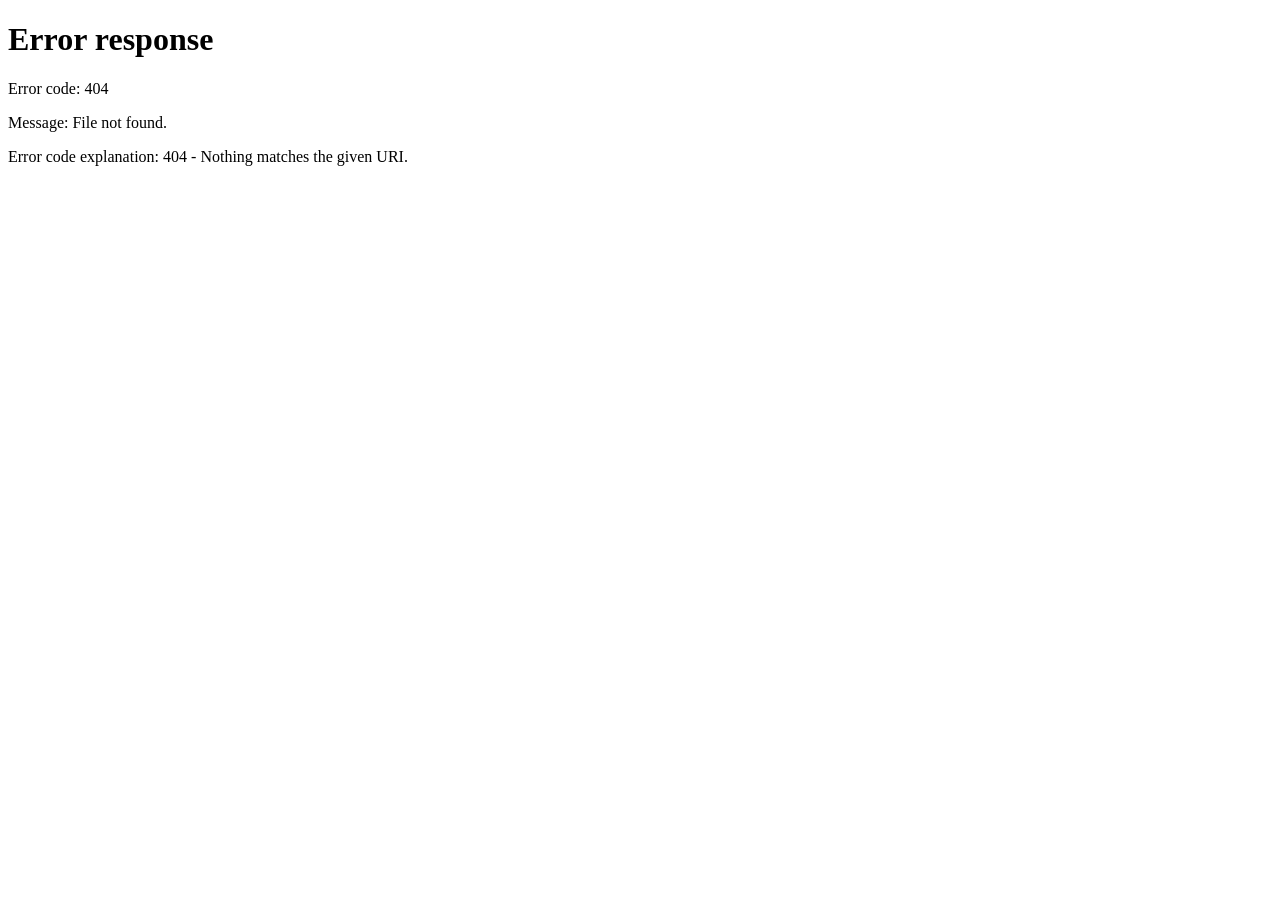
==== index.html @ b70b427f "se guardaron cambios" ====
<!DOCTYPE html>
<html lang="es">
<head>
    <meta charset="UTF-8">
    <meta name="viewport" content="width=device-width, initial-scale=1.0">
    <title>Jimena García Ramírez | Portafolio Web</title>
    <!-- Redirige automáticamente a la página de la práctica 03 -->
    <meta http-equiv="refresh" content="0; url=practica03/index.html">
    <link rel="canonical" href="https://250007.github.io/Practicas_Apps_Web_250007/practica03/index.html">
   
</head>
<body>
    <div class="card">
        <h2>Redirigiendo al Portafolio Personal...</h2>
        <p>Si la página no carga automáticamente en unos segundos, haz clic aquí:</p>
        <p><a href="practica03/index.html">👉 Ir al Portafolio de Jimena</a></p>
    </div>
</body>
</html>
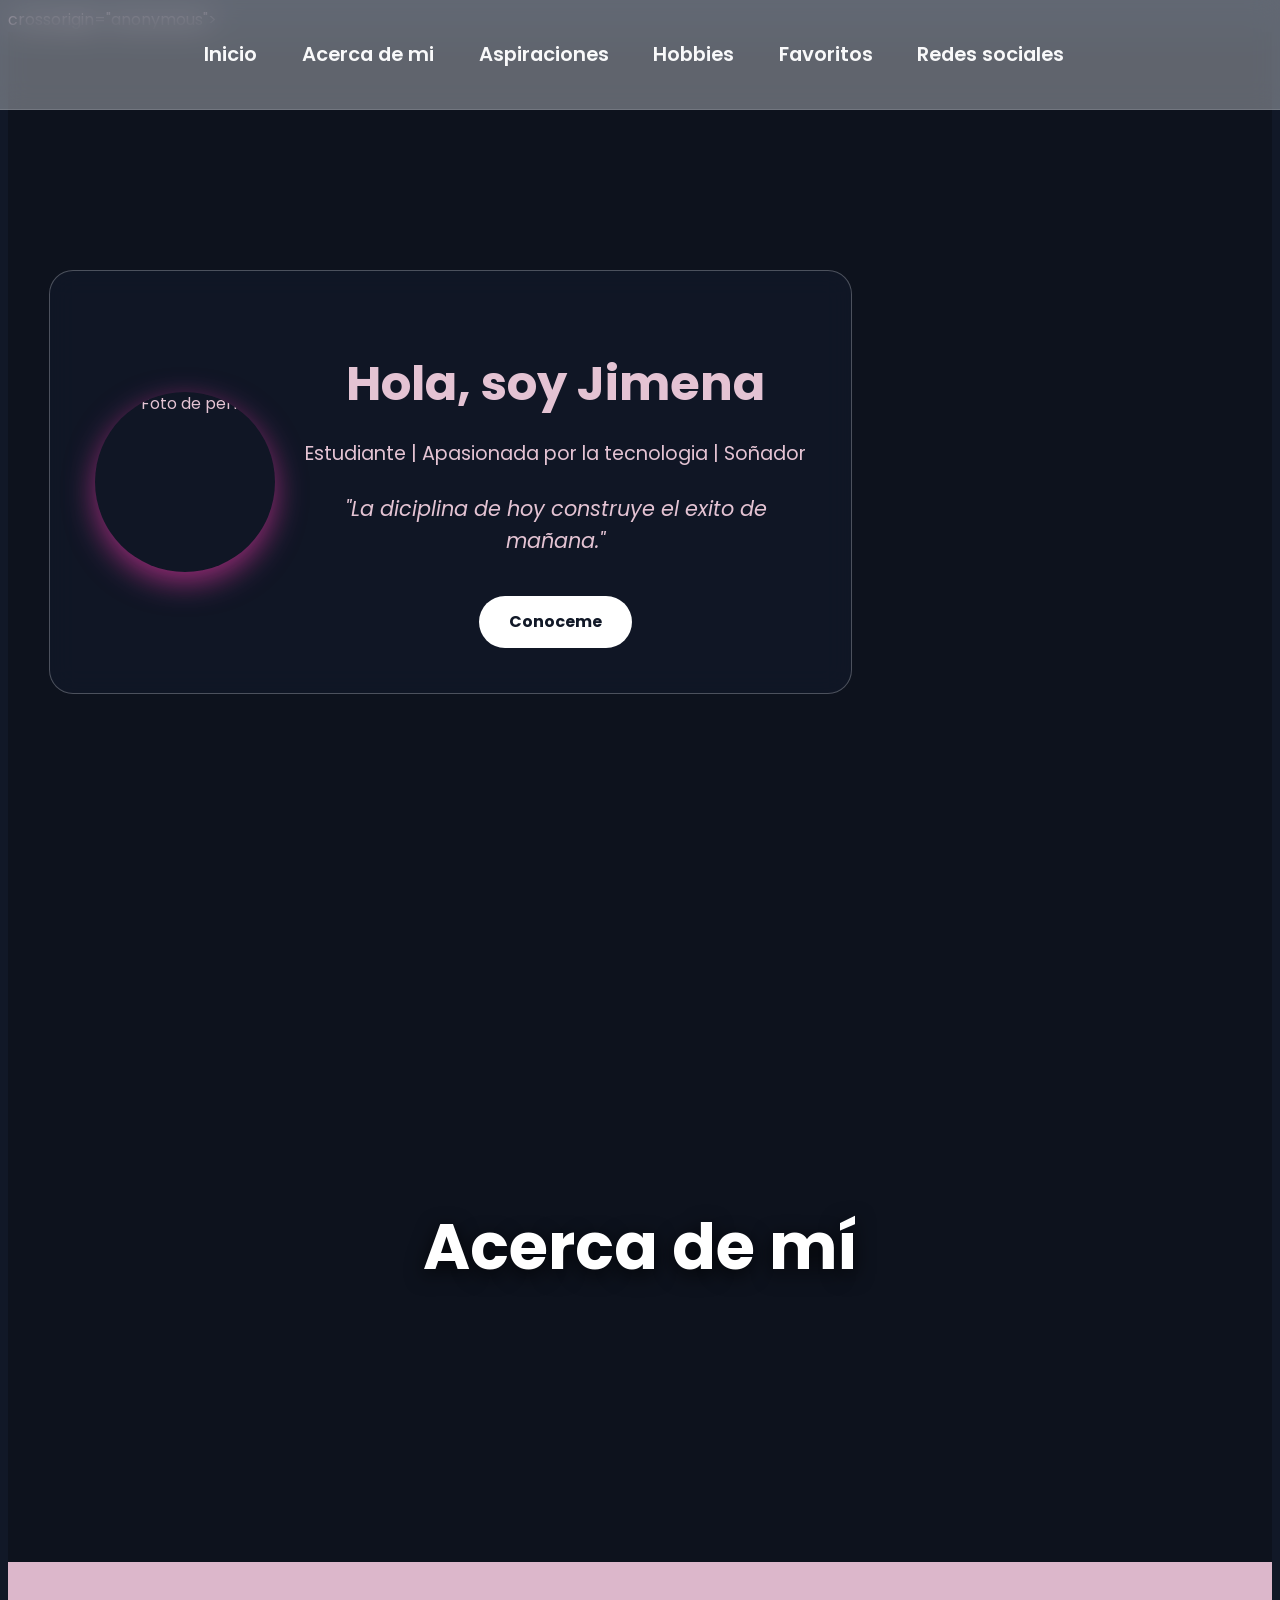
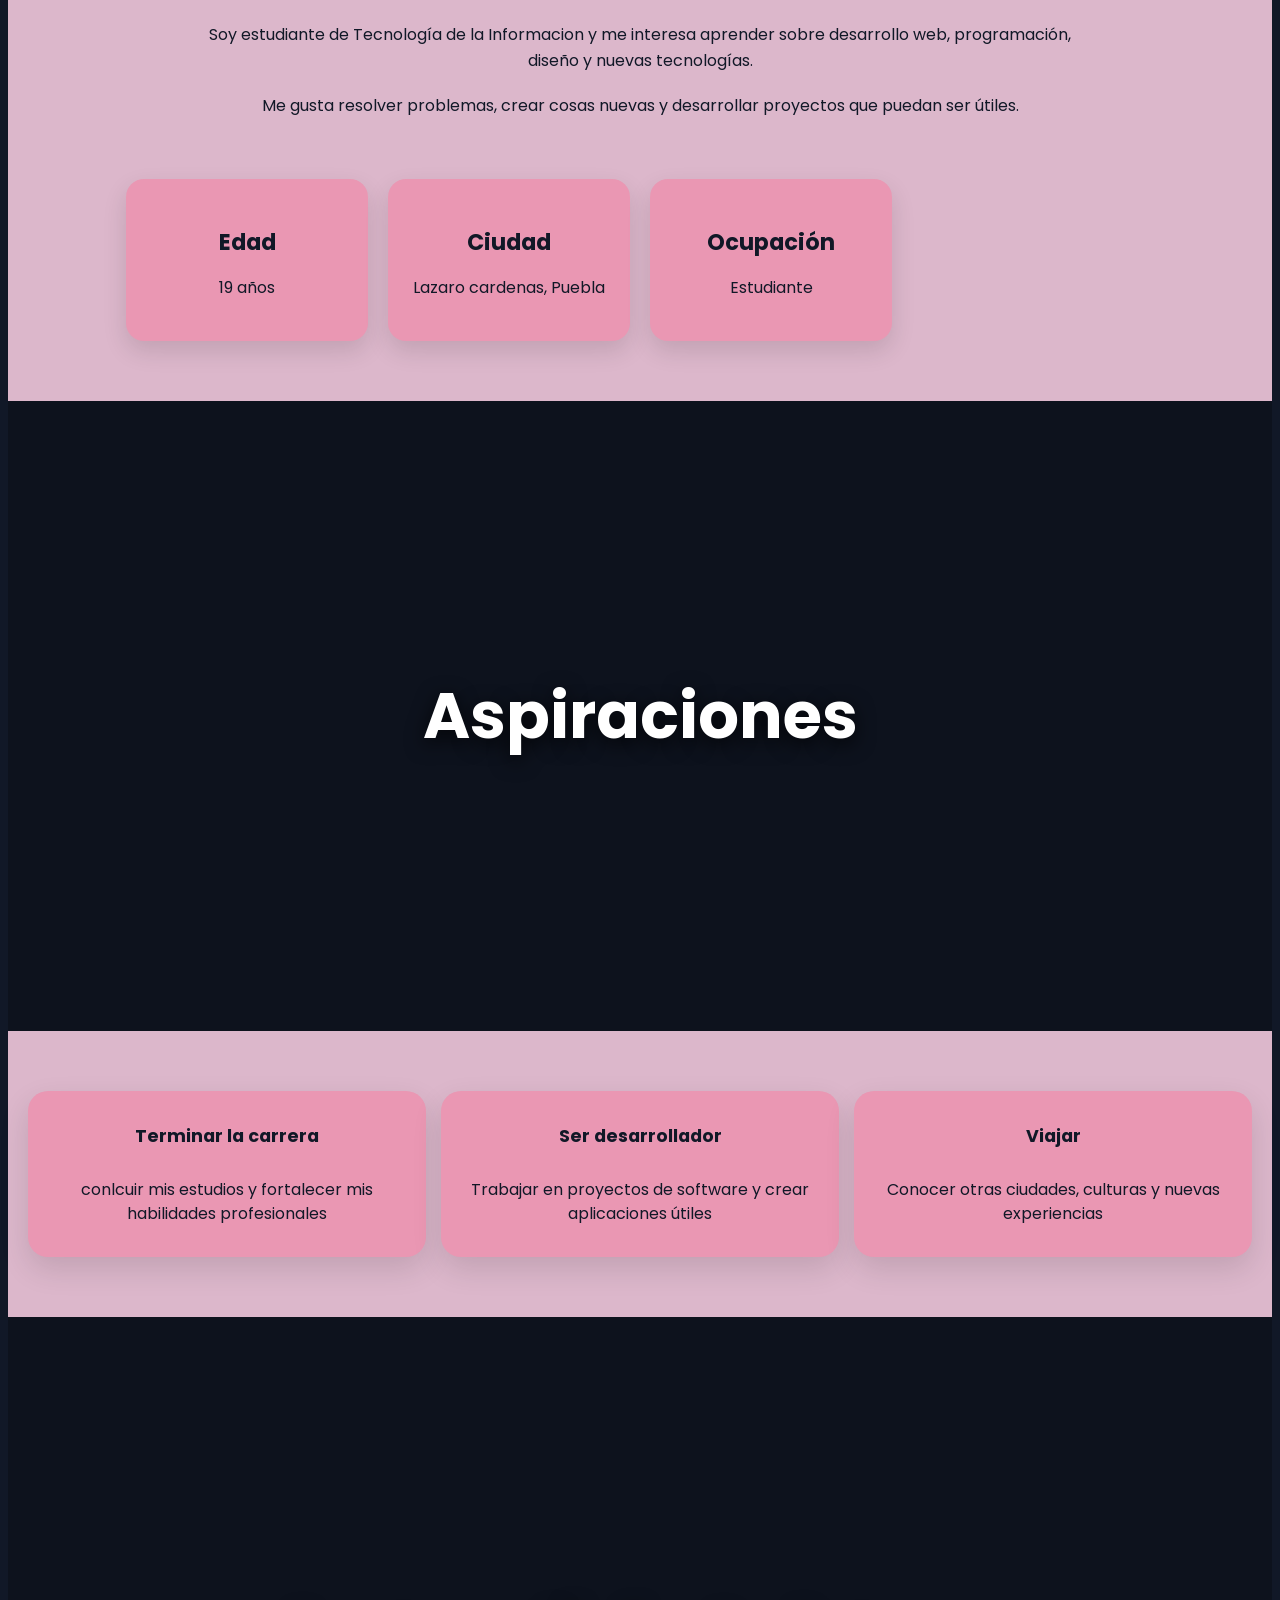
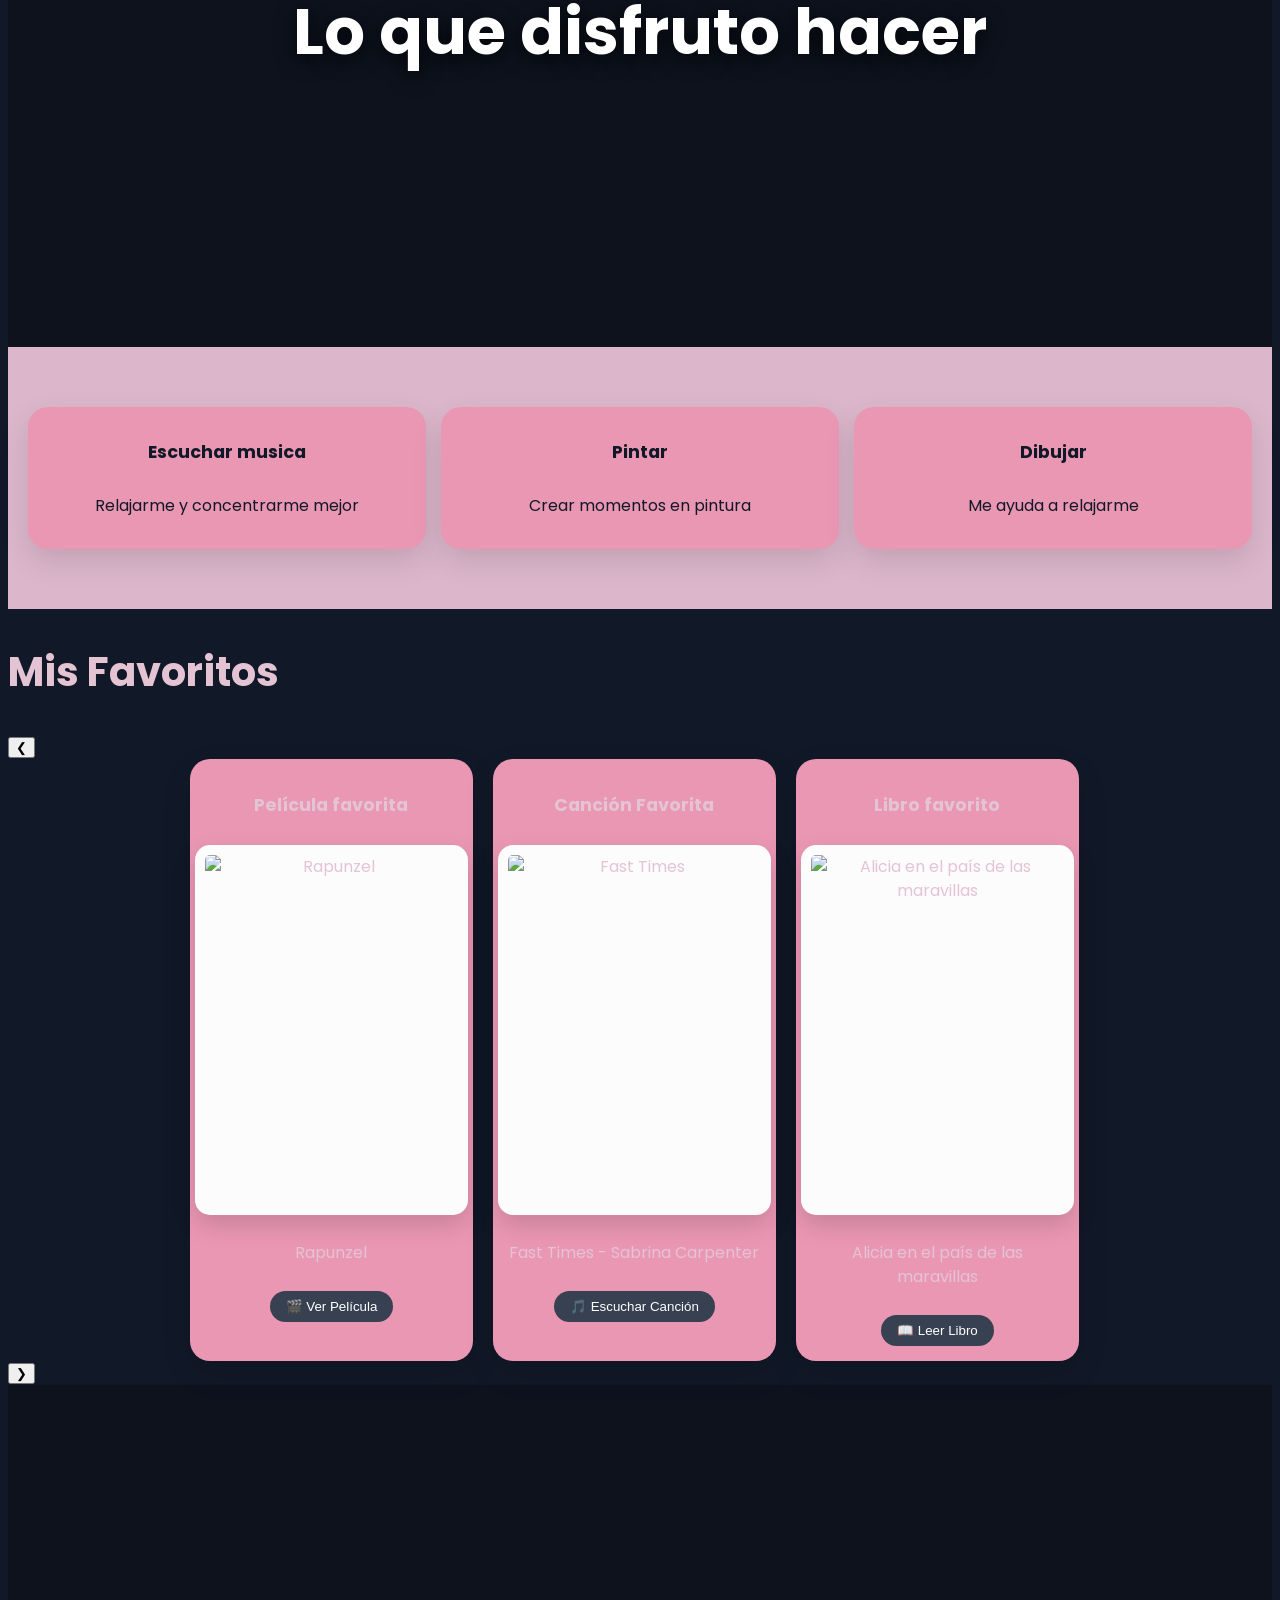
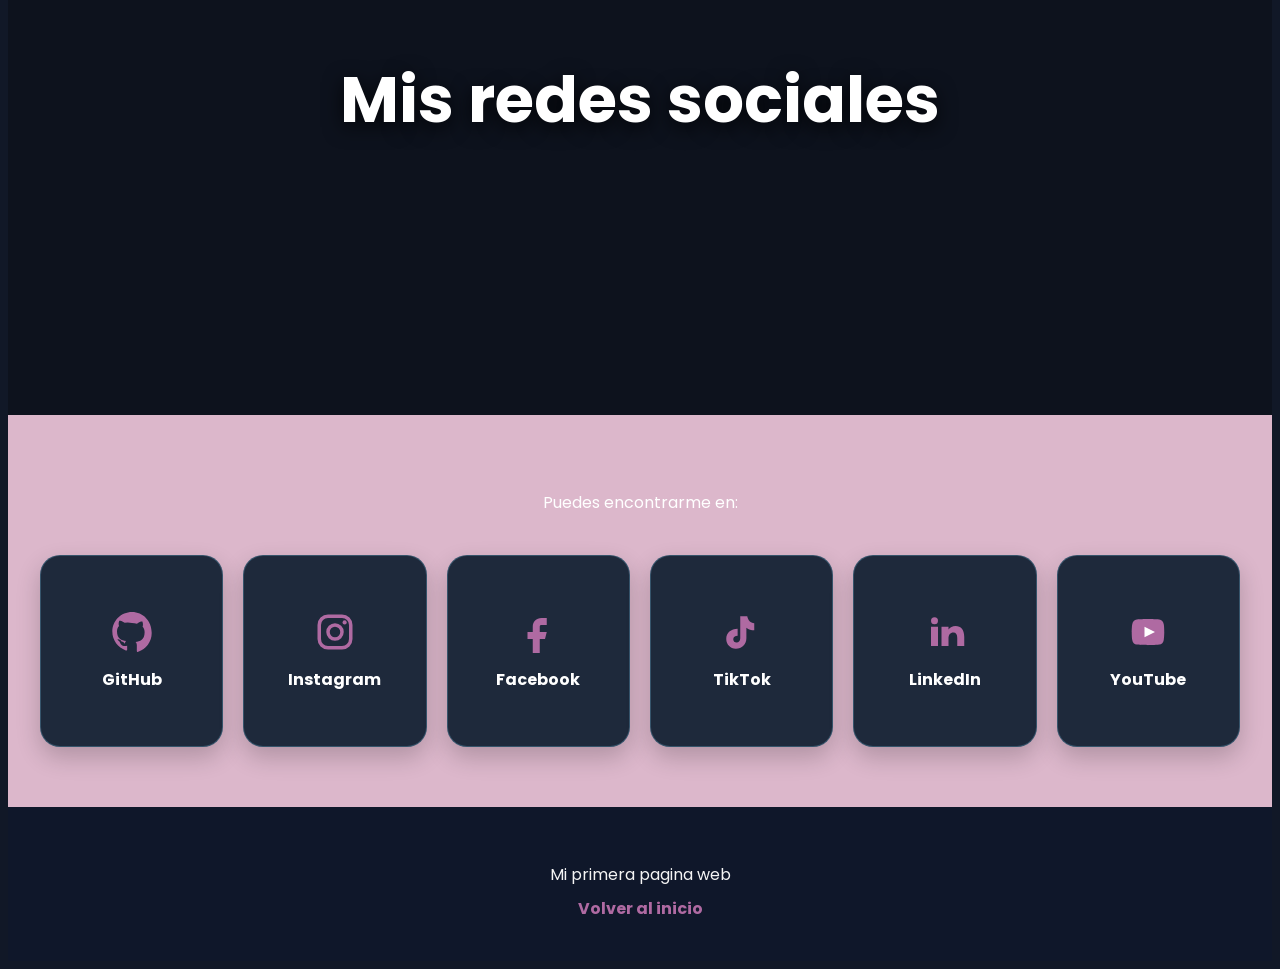
==== commit b6f444b8: "se hicieron cambios" ====
--- a/index.html
+++ b/index.html
@@ -4,16 +4,12 @@
     <meta charset="UTF-8">
     <meta name="viewport" content="width=device-width, initial-scale=1.0">
     <title>Jimena García Ramírez | Portafolio Web</title>
-    <!-- Redirige automáticamente a la página de la práctica 03 -->
+    <!-- Redirige automáticamente a la práctica 03 -->
     <meta http-equiv="refresh" content="0; url=practica03/index.html">
-    <link rel="canonical" href="https://250007.github.io/Practicas_Apps_Web_250007/practica03/index.html">
-   
 </head>
 <body>
-    <div class="card">
-        <h2>Redirigiendo al Portafolio Personal...</h2>
-        <p>Si la página no carga automáticamente en unos segundos, haz clic aquí:</p>
-        <p><a href="practica03/index.html">👉 Ir al Portafolio de Jimena</a></p>
-    </div>
+    <p>Redirigiendo al portafolio de Jimena... Si no carga automáticamente, haz clic aquí: 
+        <a href="practica03/index.html">Ir al Portafolio</a>
+    </p>
 </body>
 </html>
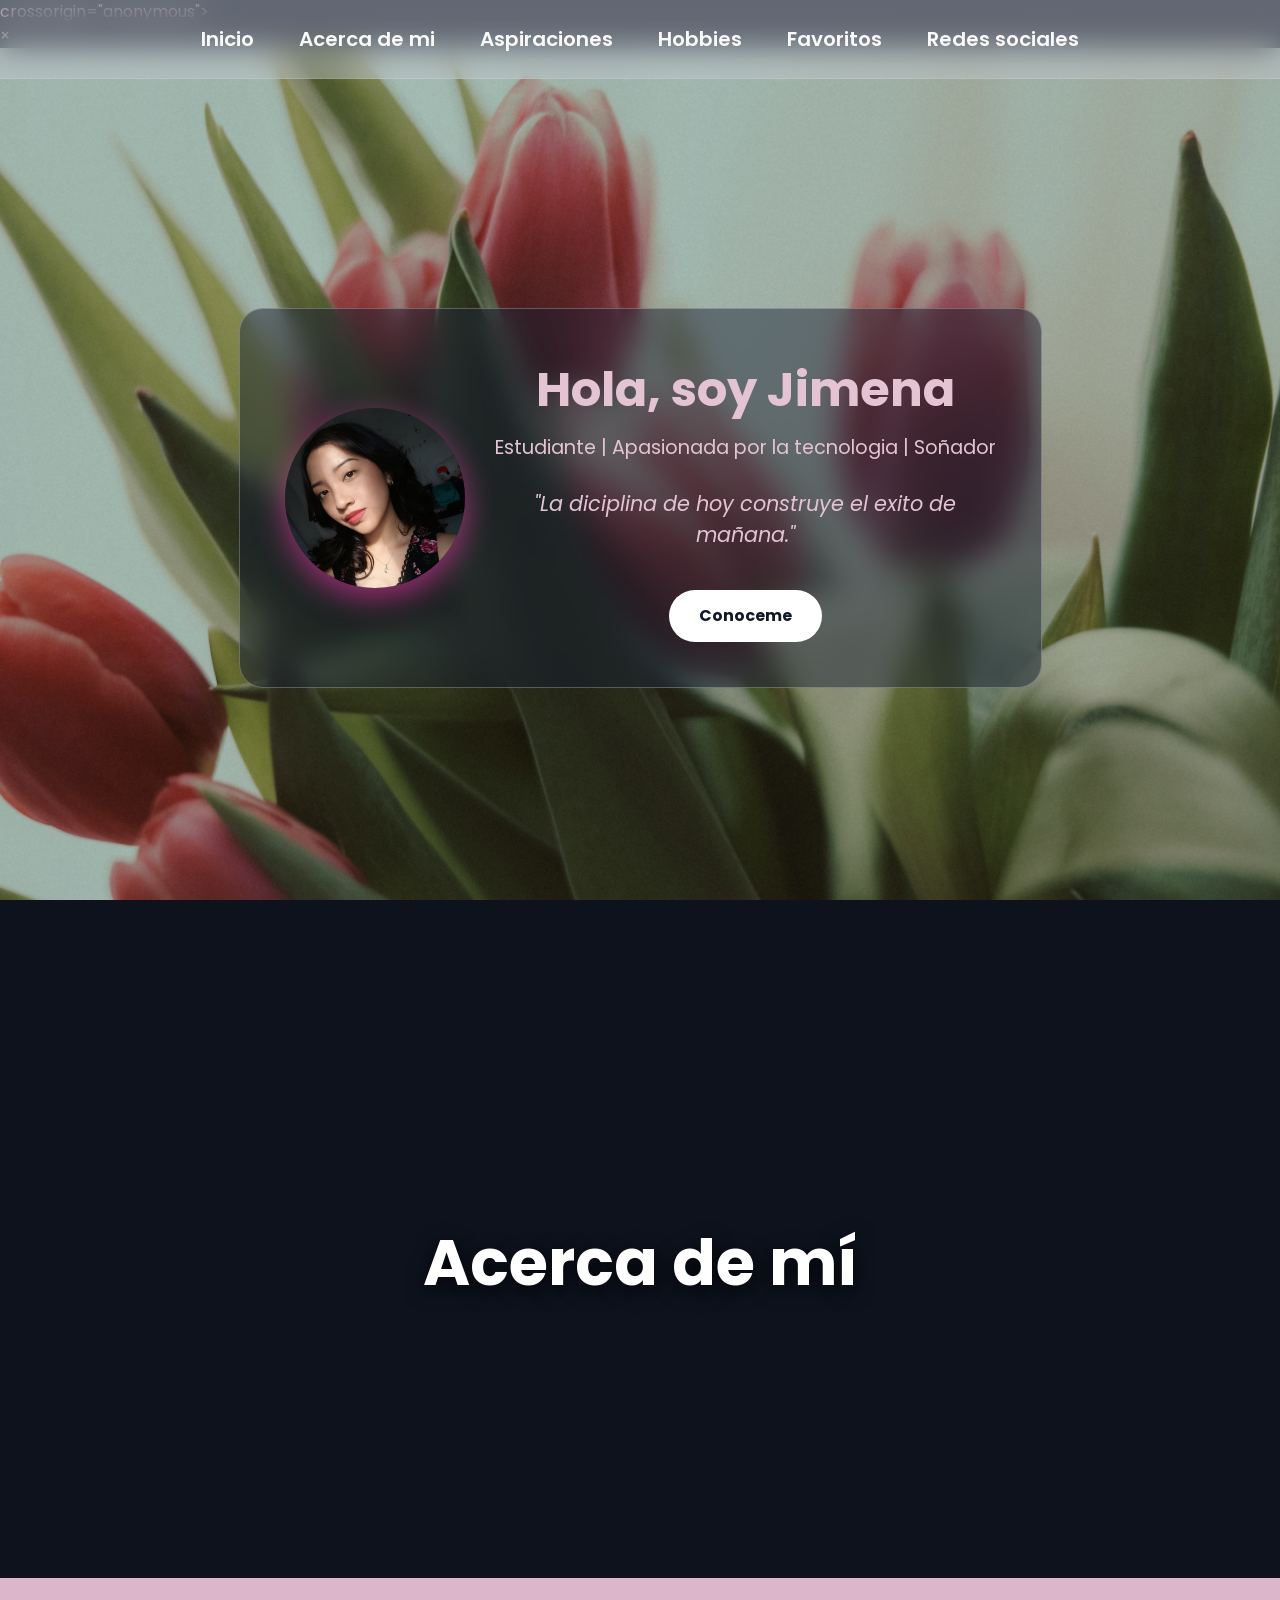
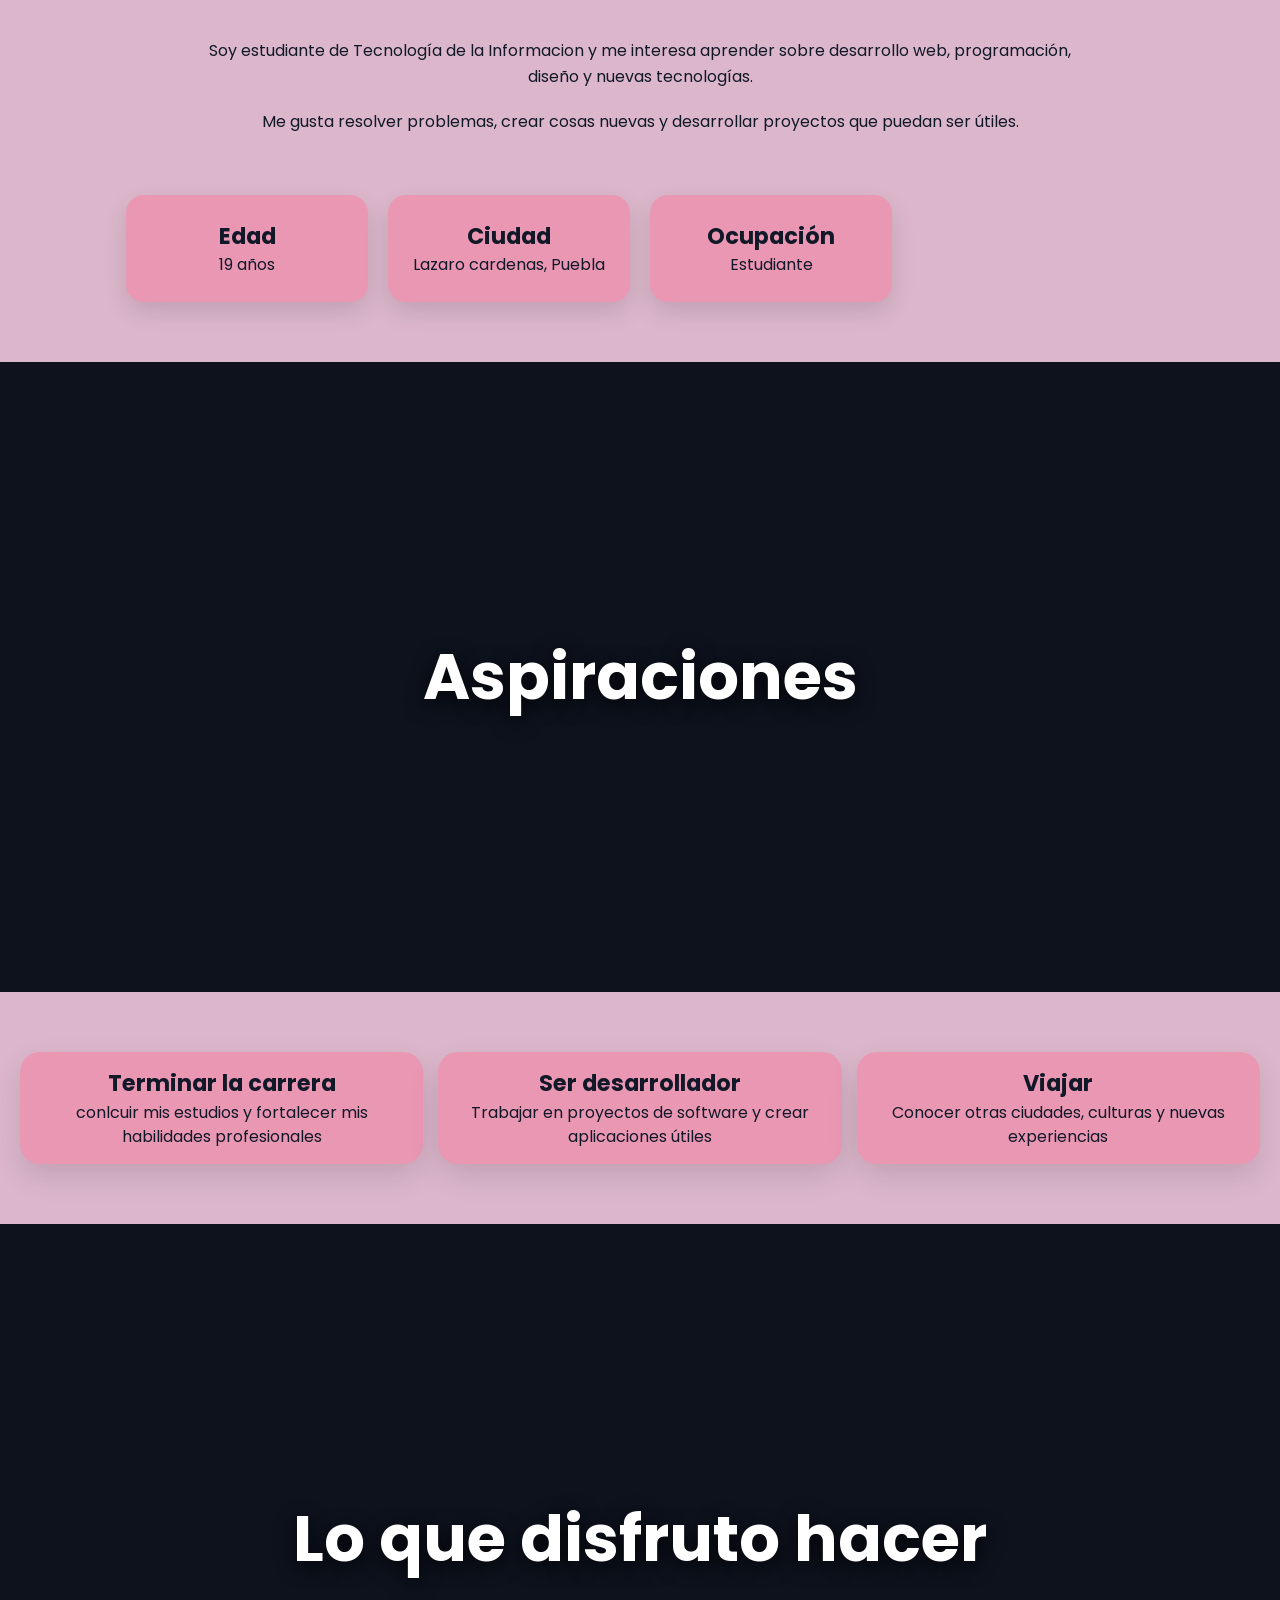
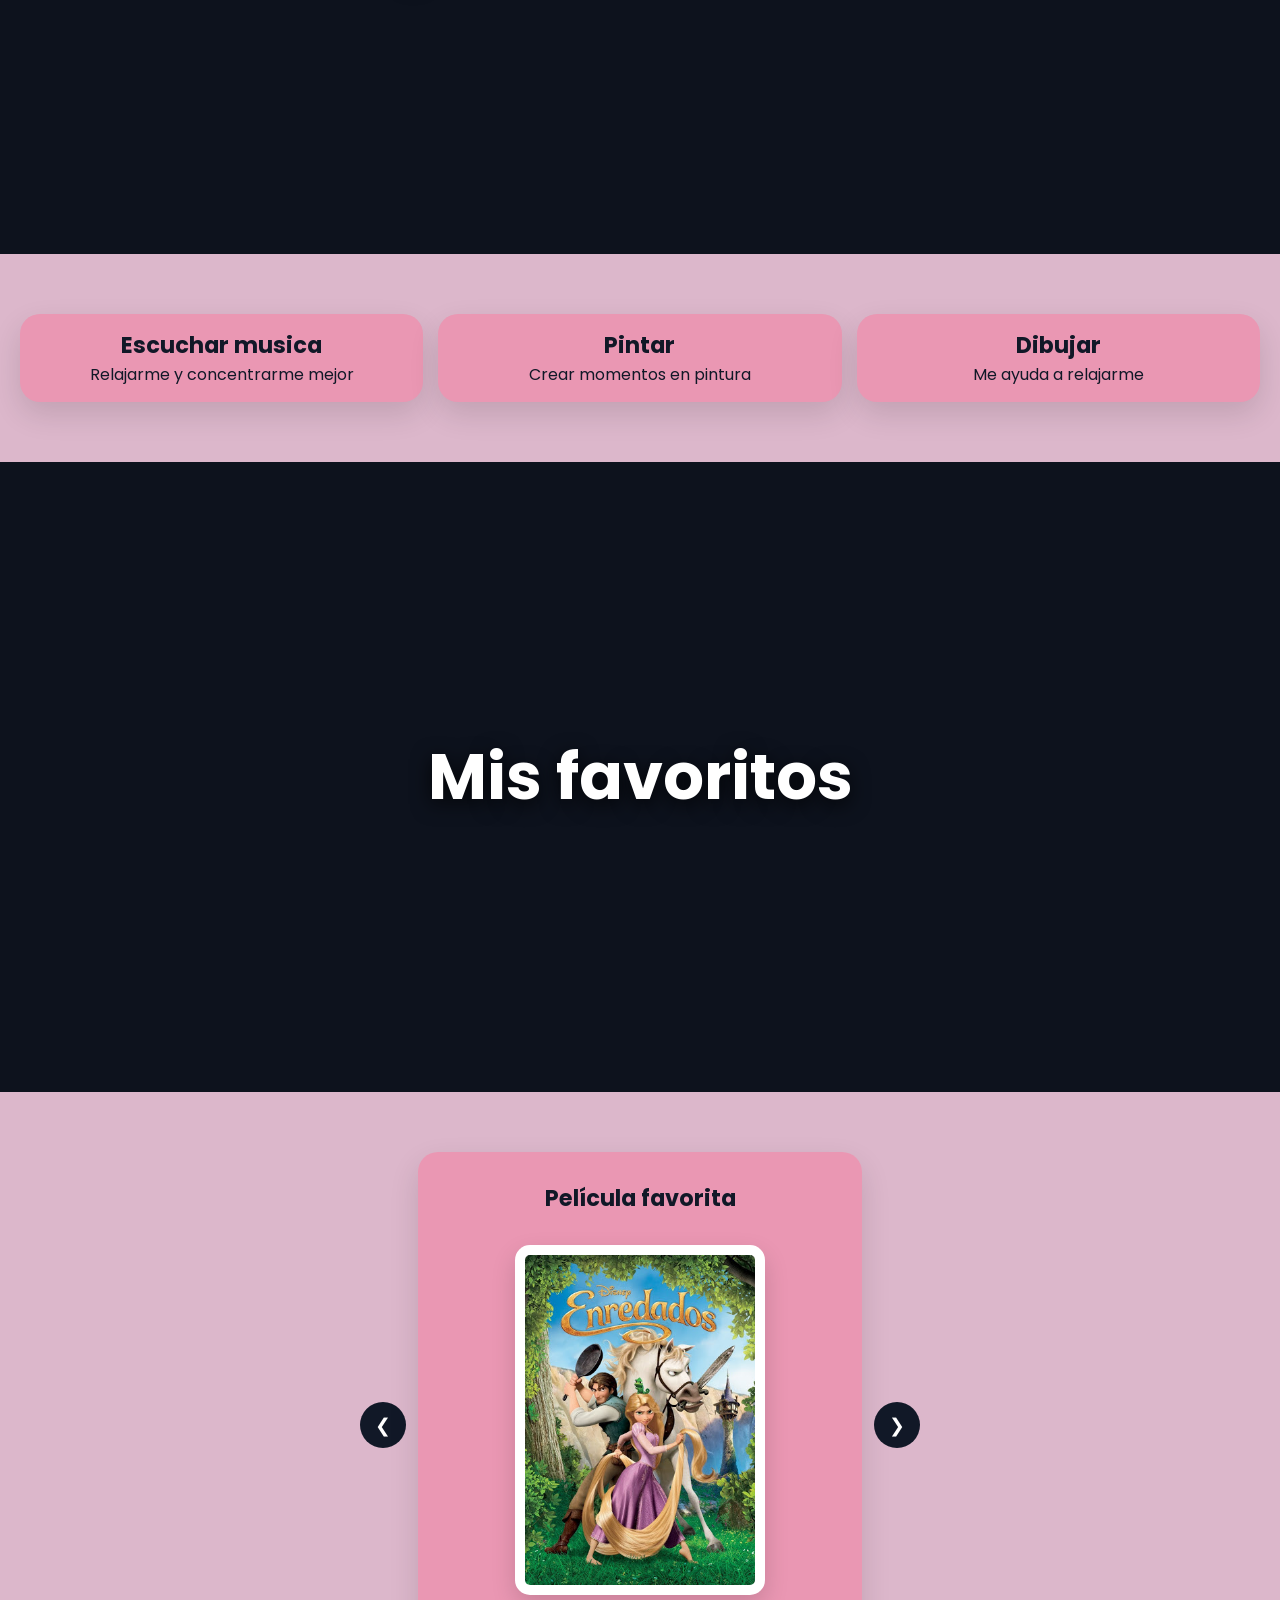
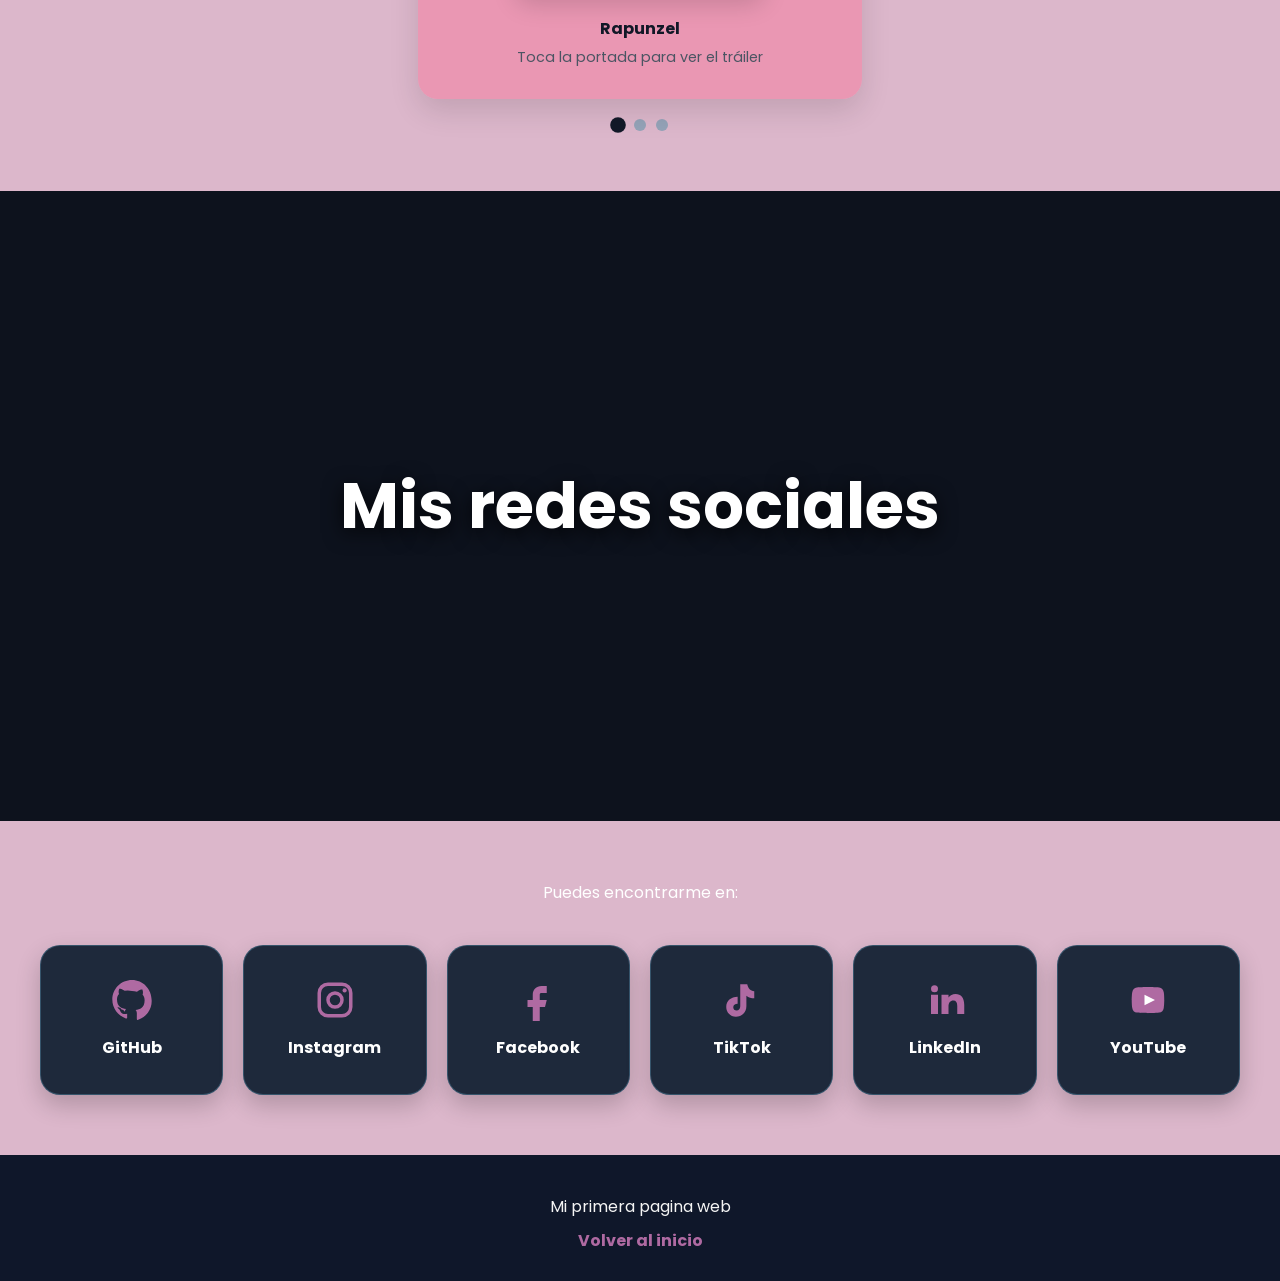
==== commit 0a60f464: "practica-03 Practica 03" ====
--- a/index.html
+++ b/index.html
@@ -4,12 +4,16 @@
     <meta charset="UTF-8">
     <meta name="viewport" content="width=device-width, initial-scale=1.0">
     <title>Jimena García Ramírez | Portafolio Web</title>
-    <!-- Redirige automáticamente a la práctica 03 -->
+    <!-- Redirige automáticamente a la página de la práctica 03 -->
     <meta http-equiv="refresh" content="0; url=practica03/index.html">
+    <link rel="canonical" href="https://250007.github.io/Practicas_Apps_Web_250007/practica03/index.html">
+   
 </head>
 <body>
-    <p>Redirigiendo al portafolio de Jimena... Si no carga automáticamente, haz clic aquí: 
-        <a href="practica03/index.html">Ir al Portafolio</a>
-    </p>
+    <div class="card">
+        <h2>Redirigiendo al Portafolio Personal...</h2>
+        <p>Si la página no carga automáticamente en unos segundos, haz clic aquí:</p>
+        <p><a href="practica03/index.html">👉 Ir al Portafolio de Jimena</a></p>
+    </div>
 </body>
 </html>
